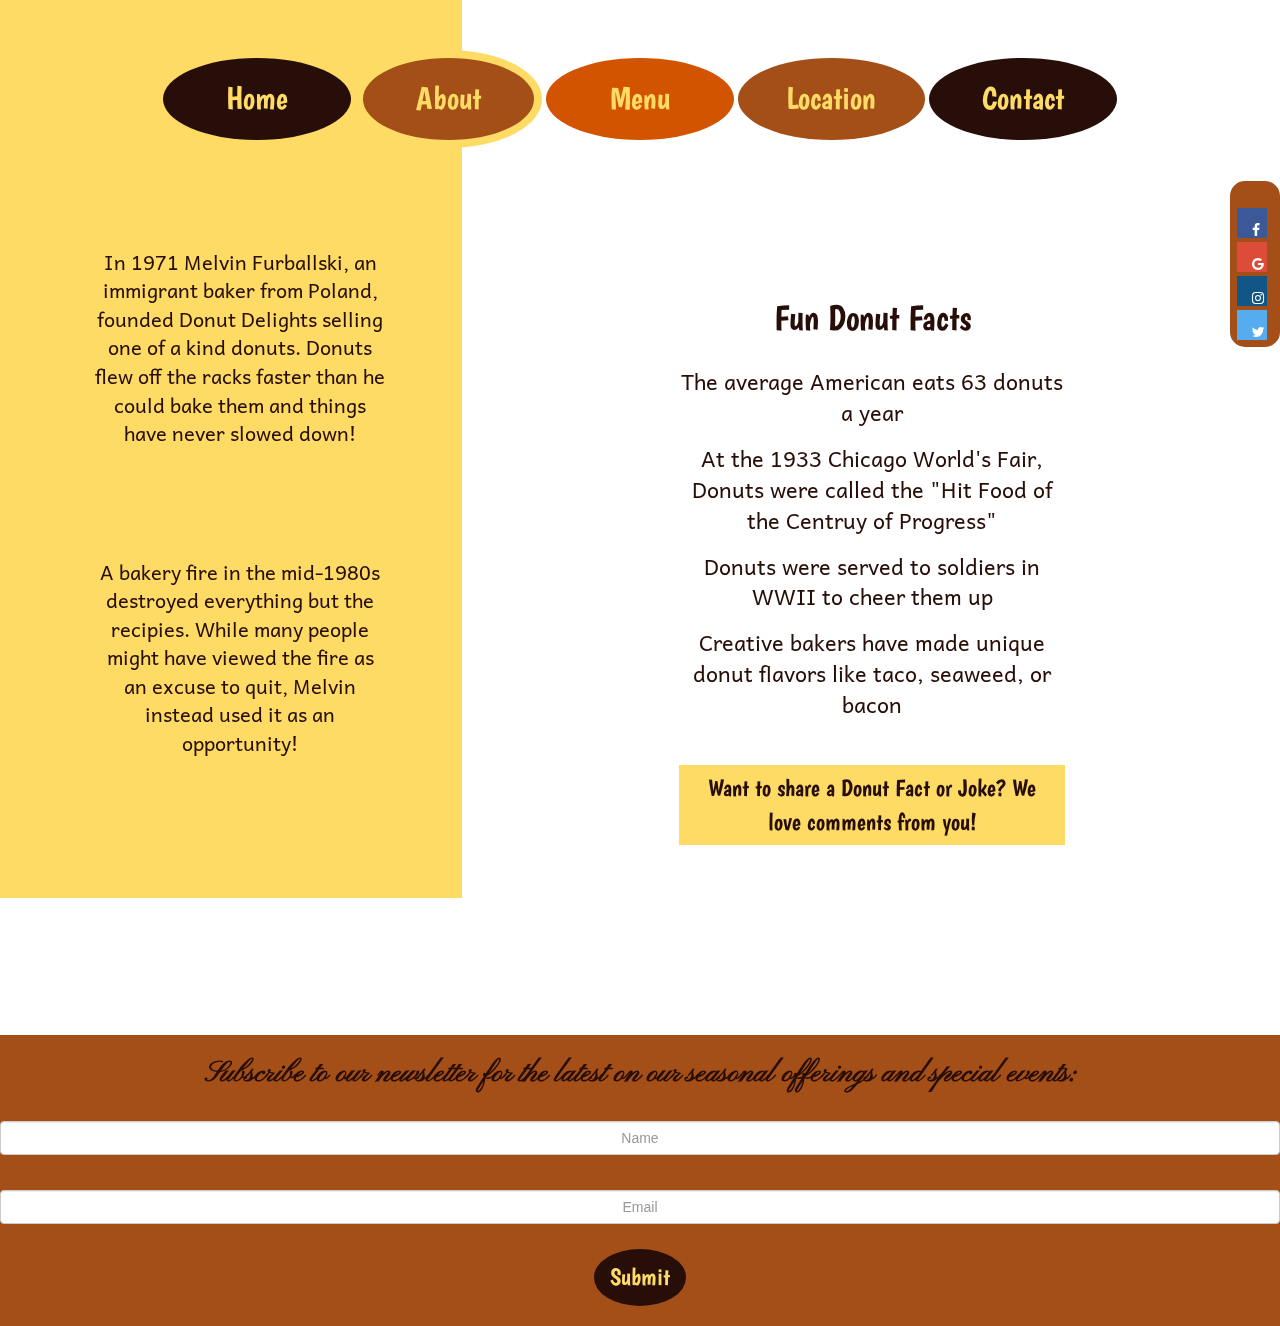
==== about.html @ b795b4d1 "Update" ====
<!doctype html>
<html class="no-js" lang="">
    <head>

        <meta charset="utf-8">
        <meta name="viewport" content="width=device-width, initial-scale=1">
        <link rel="stylesheet" href="https://maxcdn.bootstrapcdn.com/bootstrap/3.3.7/css/bootstrap.min.css">
        <script src="https://ajax.googleapis.com/ajax/libs/jquery/3.2.0/jquery.min.js"></script>
        <script src="https://maxcdn.bootstrapcdn.com/bootstrap/3.3.7/js/bootstrap.min.js"></script>  


  
        <meta charset="utf-8">
        <meta http-equiv="x-ua-compatible" content="ie=edge">
        <title></title>
        <meta name="description" content="">
        <meta name="viewport" content="width=device-width, initial-scale=1">

        <link rel="apple-touch-icon" href="apple-touch-icon.png">
        <!-- Place favicon.ico in the root directory -->

        <link rel="stylesheet" href="css/about.css">
        <link rel="stylesheet" href="css/normalize.css">
        <link rel="stylesheet" href="css/main.css">

        <script src="js/vendor/modernizr-2.8.3.min.js"></script>
        <link href="https://fonts.googleapis.com/css?family=Boogaloo" rel="stylesheet">
        <link href="https://fonts.googleapis.com/css?family=Pinyon+Script" rel="stylesheet">
        <link href="https://fonts.googleapis.com/css?family=Andika|Pinyon+Script" rel="stylesheet">
    </head>
    <body>
        <!--[if lt IE 8]>
            <p class="browserupgrade">You are using an <strong>outdated</strong> browser. Please <a href="http://browsehappy.com/">upgrade your browser</a> to improve your experience.</p>
        <![endif]-->

        <!-- Add your site or application content here -->
<div class="container-fluid">
    <div class="row topnav">
    <div class="col-lg-12 col-md-12 topnav">
        <ul>
            <li><a href="index.html" id="home">Home</a></li>
            <li><a href="about.html" id="about">About</a></li>
            <li><a href="menu.html" id="menu">Menu</a></li>
            <li><a href="location.html" id="location">Location</a></li>
            <li><a href="contact.html" id="contact">Contact</a></li>
        </ul>
    </div>
    </div>
</div>

<div class="yellowbackground"> </div>

<div class="social">
    <link rel="stylesheet" href="https://cdnjs.cloudflare.com/ajax/libs/font-awesome/4.7.0/css/font-awesome.min.css">

                <!-- Add font awesome icons -->
        <ul>
            <li><a href="index.html" class="fa fa-facebook"></a></li>
            <li><a href="index.html" class="fa fa-google"></a></li>
            <li><a href="index.html" class="fa fa-instagram"></a></li>
            <li><a href="index.html" class="fa fa-twitter"></a></li>
        </ul>
</div>

<div class="container-fluid">
    <div class="row">
        <div class="col-lg-3 history">
            <p>In 1971 Melvin Furballski, an immigrant baker from Poland, founded Donut Delights selling one of a kind donuts. Donuts flew off the racks faster than he could bake them and things have never slowed down!</p><p>A bakery fire in the mid-1980s destroyed everything but the recipies. While many people might have viewed the fire as an excuse to quit, Melvin instead used it as an opportunity!</p>
        </div>
        <div class="col-lg-9 facts">
            <h1>Fun Donut Facts</h1>
            <p>The average American eats 63 donuts a year</p>
            <p>At the 1933 Chicago World's Fair, Donuts were called the "Hit Food of the Centruy of Progress"</p>
            <p>Donuts were served to soldiers in WWII to cheer them up</p>
            <p>Creative bakers have made unique donut flavors like taco, seaweed, or bacon</p>
            <p><button><a href="contact.html">Want to share a Donut Fact or Joke? We love comments from you!</a></button></p>
        </div>
    </div>
</div>

<div class="container-fluid" id="emailform">
    <h3>Subscribe to our newsletter for the latest on our seasonal offerings and special events:</h3>
    <form action="join.html" method="POST">
        <div class="form-group">
            <label for="name"></label> 
            <input type="text" placeholder="Name" class="form-control"></input>
        </div>
        <div class="form-group">
            <label for="email"></label> 
            <input type="email" placeholder="Email" class="form-control" ></input>
        </div>
        <div><button type="submit" class="submit">Submit</button></div>
    </form>
</div>
        <script src="https://code.jquery.com/jquery-1.12.0.min.js"></script>
        <script>window.jQuery || document.write('<script src="js/vendor/jquery-1.12.0.min.js"><\/script>')</script>
        <script src="js/plugins.js"></script>
        <script src="js/main.js"></script>

        <!-- Google Analytics: change UA-XXXXX-X to be your site's ID. -->
        <script>
            (function(b,o,i,l,e,r){b.GoogleAnalyticsObject=l;b[l]||(b[l]=
            function(){(b[l].q=b[l].q||[]).push(arguments)});b[l].l=+new Date;
            e=o.createElement(i);r=o.getElementsByTagName(i)[0];
            e.src='https://www.google-analytics.com/analytics.js';
            r.parentNode.insertBefore(e,r)}(window,document,'script','ga'));
            ga('create','UA-XXXXX-X','auto');ga('send','pageview');
        </script>
    </body>
</html>
---- css/about.css ----
body{
  background: url("../img/Storefront.jpg") no-repeat center center fixed; 
  -webkit-background-size: cover;
  -moz-background-size: cover;
  -o-background-size: cover;
  background-size: cover;
}
.yellowbackground{
    width: 40%;
    height: 100%;
    background-color: #FEDB65;
    position: fixed;
    margin-top: -150px;
    margin-left: -50px;
    z-index: -1;
}
.topnav {
    margin-top: 25px;
}
 .topnav ul {
    margin: 0;
    padding: 0;
    text-align: center;
    list-style-type: none;
    }

.topnav ul li{
    display: inline;
    margin: auto;
}

.topnav ul li a{
    font-family: 'Boogaloo', Arial, Helvetica, sans-serif;
    color:#FEDB65;
    font-size: xx-large;
    font-weight: lighter;
    text-decoration: none;
    padding-left: 35px;
    padding-right: 35px;
    padding-top: 18px;
    padding-bottom: 18px;
    border-radius: 50%;
    display:inline-block;
    width: 15%;
}

.topnav a:hover {
background: #FEDB65;
-webkit-text-fill-color: #280E08;
}

.topnav ul li #home {
    background-color: #280E08;
    -webkit-text-fill-color: #FEDB65;
}
.topnav ul li #about {
    background-color: #A44F17;
    -webkit-text-fill-color: #FEDB65;
    border: solid #FEDB65 8px;
}
.topnav ul li #menu {
    background-color: #D35400;
    -webkit-text-fill-color: #FEDB65;
}
.topnav ul li #location {
    background-color: #A44F17;
    -webkit-text-fill-color: #FEDB65;
}
.topnav ul li #contact {
    background-color: #280E08;
    -webkit-text-fill-color: #FEDB65;
}
.history p{
    font-family: 'Andika', Arial, Helvetica, sans-serif;
    color:#280E08; 
    width: 100%;
    float: left;
    margin-left: 80px;
    margin-top: 100px;
    font-size: 20px;
    text-align: center;
}
.facts{
    background-color: rgba(255,255,255, 0.6);
    float:right;
    top:0;
    left:0;
    width: 40%;
    margin-right:100px;
    margin-top: 100px;
    font-size: 18px;
}
.facts h1{
    font-family:'Boogaloo', Arial, Helvetica, sans-serif;
    color:#280E08; 
    width: 80%;
    float:right;
    text-align: center;
    margin-left: 80px;
    margin-right: 50px;
    margin-top: 50px;
}
.facts p{
    font-family: 'Andika', Arial, Helvetica, sans-serif;
    color:#280E08; 
    width: 80%;
    float:right;
    font-size: larger;
    text-align:center;
    margin-left: 80px;
    margin-right: 50px;
    margin-top:5px;
}
.facts a{
    color:#280E08;
}
.facts a:visited {
    color:#280E08;
}
.facts a:hover {
    color: #D35400;
}
.facts a:focus {
    color:#280E08;
}
.facts a:active {
    color: #D35400;
}
.facts button{
    display: block;
    width: 100%;
    margin-left: auto;
    margin-right: auto;
    margin-top:30px;
    margin-bottom:30px;
    background-color: #FEDB65;
    border:solid 5px #FEDB65;
    -webkit-text-fill-color:#280E08;
    font-family: 'Boogaloo', Arial, Helvetica, sans-serif;
    font-size:24px; 
}
.social{
    border: solid 5px #A44F17;
    border-radius: 15px;
    background-color: #A44F17;
    float: right;
    margin-top: 33px;
}
.social ul{
    list-style-type: none;
    display:inline;
}
/* Style all font awesome icons */
.fa {
    padding: 15px;
    margin:2px;
    font-size: 30px;
    width: 10px;
    height: 10px;
    text-align: center;
    text-decoration: none;
}

/* Add a hover effect if you want */
.fa:hover {
    opacity: 0.7;
}

/* Set a specific color for each brand */

/* Facebook */
.fa-facebook {
    background: #3B5998;
    color: white;
}
/* Google+ */
.fa-google {
    background: #dd4b39;
    color: white;
}
/* Instagram */
.fa-instagram {
    background: #125688;
    color: white;
}

/* Twitter */
.fa-twitter {
    background: #55ACEE;
    color: white;
}
#emailform{
    background-color:#A44F17;
    padding-top: 3px;
    padding-bottom: 20px;
    margin-left: -15px;
    margin-right: -15px;
    margin-top: 150px;
    text-align: center;
}
h3{
     font-family: 'pinyon script', brush script MT, script;
     text-align: center;  
     font-size: 30px;
     font-weight:bold;
     color:#280E08;   
}
input{
    width: 80%;
    display: block;
    margin-top: 10px;
    margin-bottom: 10px;
    margin-left: auto;
    margin-right: auto;
    border: solid 2px #FEDB65;
    text-align: center;
    font-family: 'Andika', Arial, Helvetica, sans-serif;
}
.submit{
    margin-left: auto;
    margin-right: auto;
    margin-top: 10px;
    background-color: #280E08;
    color:#FEDB65;
    border:solid 10px #280E08;
    border-radius:50%;
    font-family: 'Boogaloo', Arial, Helvetica, sans-serif;
    font-size:x-large;
}
---- css/main.css ----
/*! HTML5 Boilerplate v5.3.0 | MIT License | https://html5boilerplate.com/ */

/*
 * What follows is the result of much research on cross-browser styling.
 * Credit left inline and big thanks to Nicolas Gallagher, Jonathan Neal,
 * Kroc Camen, and the H5BP dev community and team.
 */

/* ==========================================================================
   Base styles: opinionated defaults
   ========================================================================== */

html {
    color: #222;
    font-size: 1em;
    line-height: 1.4;
}
/*
 * Remove text-shadow in selection highlight:
 * https://twitter.com/miketaylr/status/12228805301
 *
 * These selection rule sets have to be separate.
 * Customize the background color to match your design.
 */

::-moz-selection {
    background: #b3d4fc;
    text-shadow: none;
}

::selection {
    background: #b3d4fc;
    text-shadow: none;
}

/*
 * A better looking default horizontal rule
 */

hr {
    display: block;
    height: 1px;
    border: 0;
    border-top: 1px solid #ccc;
    margin: 1em 0;
    padding: 0;
}

/*
 * Remove the gap between audio, canvas, iframes,
 * images, videos and the bottom of their containers:
 * https://github.com/h5bp/html5-boilerplate/issues/440
 */

audio,
canvas,
iframe,
img,
svg,
video {
    vertical-align: middle;
}

/*
 * Remove default fieldset styles.
 */

fieldset {
    border: 0;
    margin: 0;
    padding: 0;
}

/*
 * Allow only vertical resizing of textareas.
 */

textarea {
    resize: vertical;
}

/* ==========================================================================
   Browser Upgrade Prompt
   ========================================================================== */

.browserupgrade {
    margin: 0.2em 0;
    background: #ccc;
    color: #000;
    padding: 0.2em 0;
}

/* ==========================================================================
   Author's custom styles
   ========================================================================== */

















/* ==========================================================================
   Helper classes
   ========================================================================== */

/*
 * Hide visually and from screen readers
 */

.hidden {
    display: none !important;
}

/*
 * Hide only visually, but have it available for screen readers:
 * http://snook.ca/archives/html_and_css/hiding-content-for-accessibility
 */

.visuallyhidden {
    border: 0;
    clip: rect(0 0 0 0);
    height: 1px;
    margin: -1px;
    overflow: hidden;
    padding: 0;
    position: absolute;
    width: 1px;
}

/*
 * Extends the .visuallyhidden class to allow the element
 * to be focusable when navigated to via the keyboard:
 * https://www.drupal.org/node/897638
 */

.visuallyhidden.focusable:active,
.visuallyhidden.focusable:focus {
    clip: auto;
    height: auto;
    margin: 0;
    overflow: visible;
    position: static;
    width: auto;
}

/*
 * Hide visually and from screen readers, but maintain layout
 */

.invisible {
    visibility: hidden;
}

/*
 * Clearfix: contain floats
 *
 * For modern browsers
 * 1. The space content is one way to avoid an Opera bug when the
 *    `contenteditable` attribute is included anywhere else in the document.
 *    Otherwise it causes space to appear at the top and bottom of elements
 *    that receive the `clearfix` class.
 * 2. The use of `table` rather than `block` is only necessary if using
 *    `:before` to contain the top-margins of child elements.
 */

.clearfix:before,
.clearfix:after {
    content: " "; /* 1 */
    display: table; /* 2 */
}

.clearfix:after {
    clear: both;
}

/* ==========================================================================
   EXAMPLE Media Queries for Responsive Design.
   These examples override the primary ('mobile first') styles.
   Modify as content requires.
   ========================================================================== */

@media only screen and (min-width: 35em) {
    /* Style adjustments for viewports that meet the condition */
}

@media print,
       (-webkit-min-device-pixel-ratio: 1.25),
       (min-resolution: 1.25dppx),
       (min-resolution: 120dpi) {
    /* Style adjustments for high resolution devices */
}

/* ==========================================================================
   Print styles.
   Inlined to avoid the additional HTTP request:
   http://www.phpied.com/delay-loading-your-print-css/
   ========================================================================== */

@media print {
    *,
    *:before,
    *:after,
    *:first-letter,
    *:first-line {
        background: transparent !important;
        color: #000 !important; /* Black prints faster:
                                   http://www.sanbeiji.com/archives/953 */
        box-shadow: none !important;
        text-shadow: none !important;
    }

    a,
    a:visited {
        text-decoration: underline;
    }

    a[href]:after {
        content: " (" attr(href) ")";
    }

    abbr[title]:after {
        content: " (" attr(title) ")";
    }

    /*
     * Don't show links that are fragment identifiers,
     * or use the `javascript:` pseudo protocol
     */

    a[href^="#"]:after,
    a[href^="javascript:"]:after {
        content: "";
    }

    pre,
    blockquote {
        border: 1px solid #999;
        page-break-inside: avoid;
    }

    /*
     * Printing Tables:
     * http://css-discuss.incutio.com/wiki/Printing_Tables
     */

    thead {
        display: table-header-group;
    }

    tr,
    img {
        page-break-inside: avoid;
    }

    img {
        max-width: 100% !important;
    }

    p,
    h2,
    h3 {
        orphans: 3;
        widows: 3;
    }

    h2,
    h3 {
        page-break-after: avoid;
    }
}
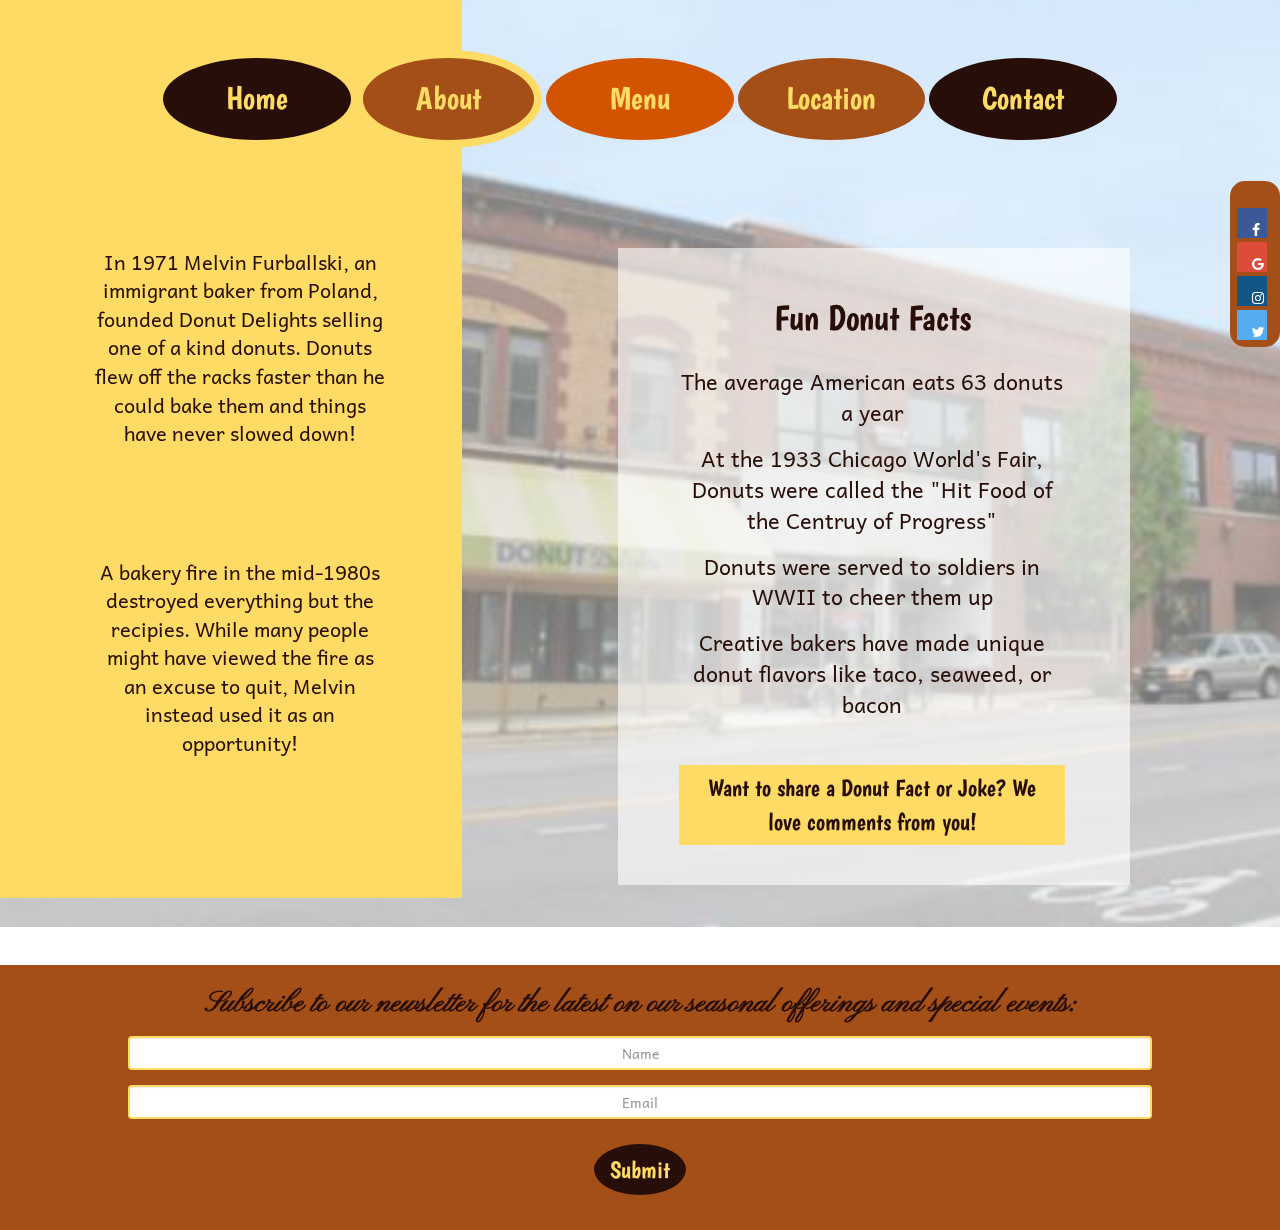
==== commit 9f7db4c6: "update all forms" ====
--- a/about.html
+++ b/about.html
@@ -80,17 +80,13 @@
 
 <div class="container-fluid" id="emailform">
     <h3>Subscribe to our newsletter for the latest on our seasonal offerings and special events:</h3>
-    <form action="join.html" method="POST">
         <div class="form-group">
-            <label for="name"></label> 
-            <input type="text" placeholder="Name" class="form-control"></input>
+            <form action="https://formspree.io/acrawford@parkland.edu" method="POST">
+                <input type="text"name="name" placeholder="Name" class="form-control">
+                <input type="email" placeholder="Email" class="form-control" >
+                <input type="submit" value="Submit" class="submit">
+            </form>
         </div>
-        <div class="form-group">
-            <label for="email"></label> 
-            <input type="email" placeholder="Email" class="form-control" ></input>
-        </div>
-        <div><button type="submit" class="submit">Submit</button></div>
-    </form>
 </div>
         <script src="https://code.jquery.com/jquery-1.12.0.min.js"></script>
         <script>window.jQuery || document.write('<script src="js/vendor/jquery-1.12.0.min.js"><\/script>')</script>
--- a/css/about.css
+++ b/css/about.css
@@ -1,5 +1,5 @@
 body{
-  background: url("../img/Storefront.jpg") no-repeat center center fixed; 
+  background: url("../img/Storefront.JPG") no-repeat center center fixed; 
   -webkit-background-size: cover;
   -moz-background-size: cover;
   -o-background-size: cover;
@@ -195,7 +195,7 @@
     padding-bottom: 20px;
     margin-left: -15px;
     margin-right: -15px;
-    margin-top: 150px;
+    margin-top: 80px;
     text-align: center;
 }
 h3{
@@ -205,11 +205,11 @@
      font-weight:bold;
      color:#280E08;   
 }
-input{
+.form-control{
     width: 80%;
     display: block;
-    margin-top: 10px;
-    margin-bottom: 10px;
+    margin-top: 15px;
+    margin-bottom: 15px;
     margin-left: auto;
     margin-right: auto;
     border: solid 2px #FEDB65;
